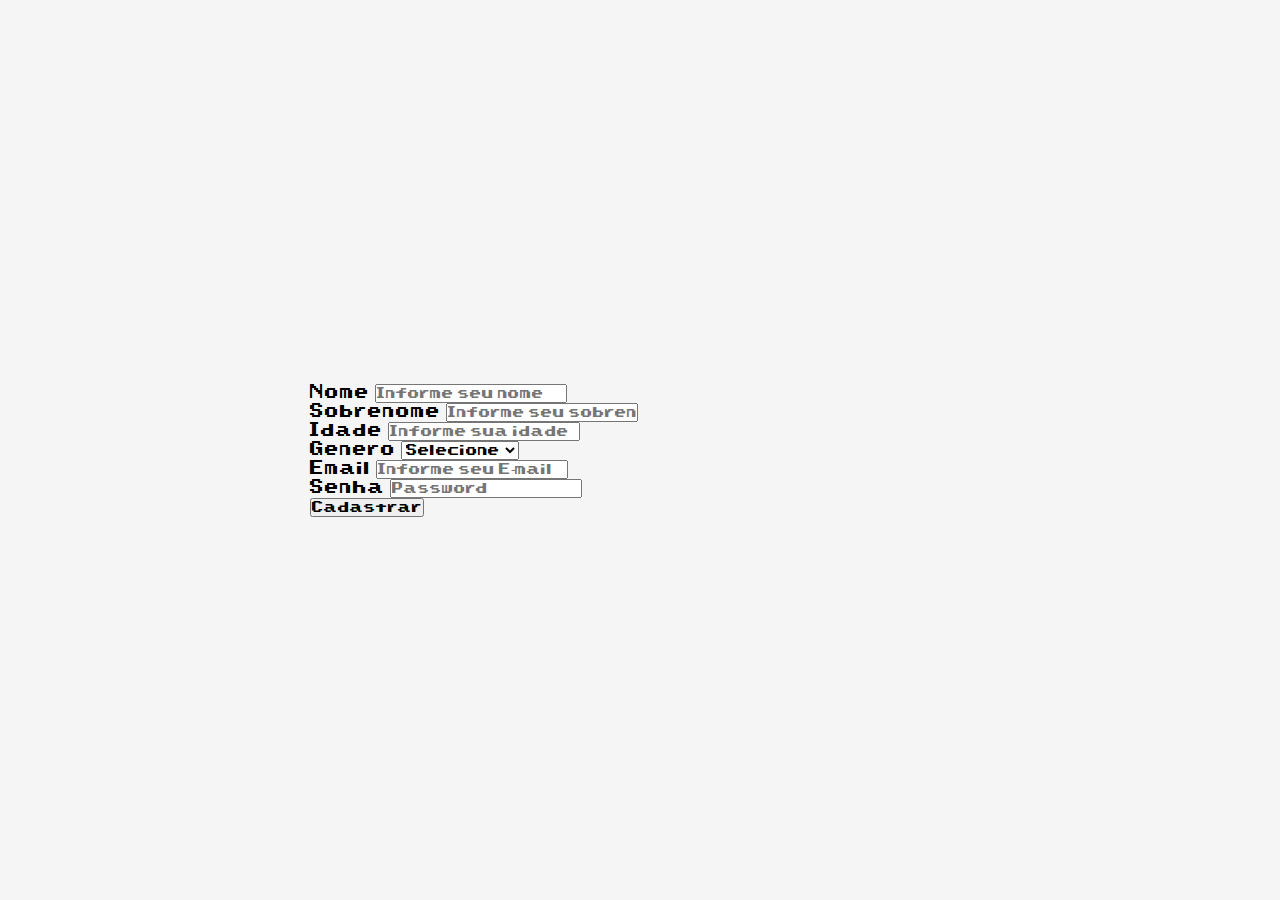
==== views/cadastro.html @ 0e3fbc17 "Cadastro" ====
<!DOCTYPE html>
<html lang="en">
    <head>
        <meta charset="UTF-8">
        <meta name="viewport" content="width=device-width, initial-scale=1.0">
        <meta http-equiv="X-UA-Compatible" content="ie=edge">
        <link rel="stylesheet" href="../css/all.css">
        <link rel="stylesheet" href="../plugins/bootstrap/css/bootstrap.min.css">
        <link rel="stylesheet" href="../plugins/fontawesome/css/all.min.css">
        <title>Dashboard Temperatura</title>
    </head>
    <body>
        <div class="register-parent">
            <div class="register">
                <form>
                    <div class="form-group">
                      <label for="name">Nome</label>
                      <input type="text" class="form-control" id="name" placeholder="Informe seu nome">
                    </div>
                    <div class="form-group">
                      <label for="lastname">Sobrenome</label>
                      <input type="text" class="form-control" id="lastname" placeholder="Informe seu sobrenome">
                    </div> 
                    <div class="form-group">
                      <label for="age">Idade</label>
                      <input type="text" class="form-control" id="age" placeholder="Informe sua idade">
                    </div> 
                    <div class="form-group">
                      <label for="gender">Genero</label>
                        <select class="form-control" id="gender">
                            <option>Selecione</option>
                            <option>Feminino</option>
                            <option>Masculino</option>
                        </select>
                    </div> 
                    <div class="form-group">
                      <label for="exampleInputEmail1">Email</label>
                      <input type="email" class="form-control" id="exampleInputEmail1" aria-describedby="emailHelp" placeholder="Informe seu E-mail">
                    </div>  
                    <div class="form-group">
                      <label for="exampleInputPassword1">Senha</label>
                      <input type="password" class="form-control" id="exampleInputPassword1" placeholder="Password">
                    </div>
                    <button type="submit" class="btn btn-primary">Cadastrar</button>
                </form>
            </div>

        </div>
        <script src="../plugins/bootstrap/js/bootstrap.min.js"> </script>
        <script src="../plugins/fontawesome/js/all.min.js"></script>
        <script type="text/javascript" src="../js/paho_mqtt/paho-mqtt-min.js"></script>
        <script type="text/javascript" src="../js/paho_mqtt/paho-mqtt.js"></script>
        <script type="text/javascript" src="../js/paho_mqtt/sub-paho.js"></script>
    </body>
</html>
---- css/all.css ----
@import 'fonts.css';
@import 'reset.css';
@import 'login.css';
@import 'register.css';
@import 'sidebar.css';
@import 'header.css';
@import 'main.css';
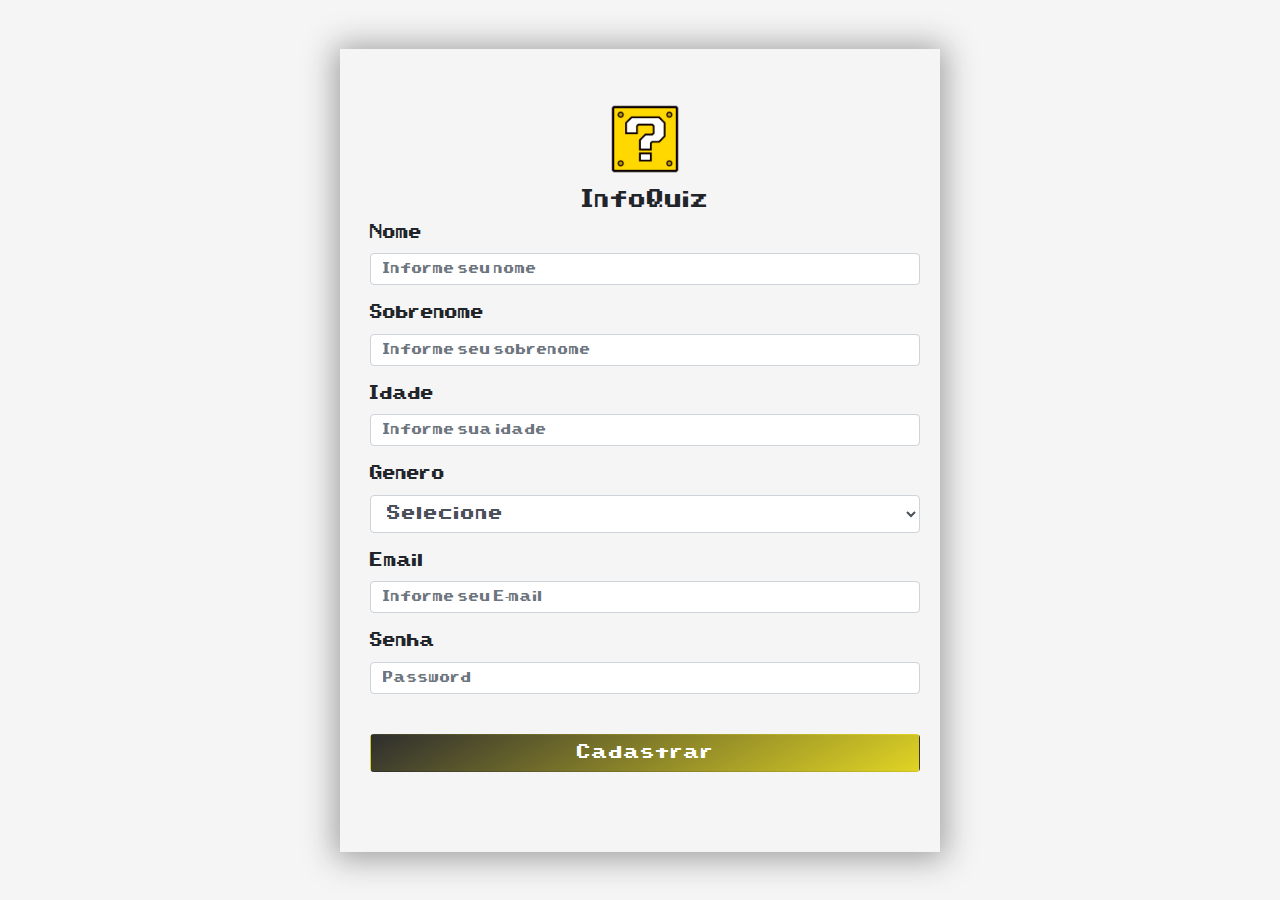
==== commit 49b12b71: "Dash" ====
--- a/views/cadastro.html
+++ b/views/cadastro.html
@@ -12,6 +12,10 @@
     <body>
         <div class="register-parent">
             <div class="register">
+              <div class="register-title">
+                <img src="../img/luckybox.png" alt="">
+                <h2>InfoQuiz</h2>
+              </div>
                 <form>
                     <div class="form-group">
                       <label for="name">Nome</label>
@@ -41,7 +45,7 @@
                       <label for="exampleInputPassword1">Senha</label>
                       <input type="password" class="form-control" id="exampleInputPassword1" placeholder="Password">
                     </div>
-                    <button type="submit" class="btn btn-primary">Cadastrar</button>
+                    <button type="submit" class="btn">Cadastrar</button>
                 </form>
             </div>
 
--- a/plugins/fontawesome/css/all.min.css
+++ b/plugins/fontawesome/css/all.min.css
@@ -0,0 +1,5 @@
+/*!
+ * Font Awesome Free 5.11.2 by @fontawesome - https://fontawesome.com
+ * License - https://fontawesome.com/license/free (Icons: CC BY 4.0, Fonts: SIL OFL 1.1, Code: MIT License)
+ */
+.fa,.fab,.fad,.fal,.far,.fas{-moz-osx-font-smoothing:grayscale;-webkit-font-smoothing:antialiased;display:inline-block;font-style:normal;font-variant:normal;text-rendering:auto;line-height:1}.fa-lg{font-size:1.33333em;line-height:.75em;vertical-align:-.0667em}.fa-xs{font-size:.75em}.fa-sm{font-size:.875em}.fa-1x{font-size:1em}.fa-2x{font-size:2em}.fa-3x{font-size:3em}.fa-4x{font-size:4em}.fa-5x{font-size:5em}.fa-6x{font-size:6em}.fa-7x{font-size:7em}.fa-8x{font-size:8em}.fa-9x{font-size:9em}.fa-10x{font-size:10em}.fa-fw{text-align:center;width:1.25em}.fa-ul{list-style-type:none;margin-left:2.5em;padding-left:0}.fa-ul>li{position:relative}.fa-li{left:-2em;position:absolute;text-align:center;width:2em;line-height:inherit}.fa-border{border:.08em solid #eee;border-radius:.1em;padding:.2em .25em .15em}.fa-pull-left{float:left}.fa-pull-right{float:right}.fa.fa-pull-left,.fab.fa-pull-left,.fal.fa-pull-left,.far.fa-pull-left,.fas.fa-pull-left{margin-right:.3em}.fa.fa-pull-right,.fab.fa-pull-right,.fal.fa-pull-right,.far.fa-pull-right,.fas.fa-pull-right{margin-left:.3em}.fa-spin{-webkit-animation:fa-spin 2s linear infinite;animation:fa-spin 2s linear infinite}.fa-pulse{-webkit-animation:fa-spin 1s steps(8) infinite;animation:fa-spin 1s steps(8) infinite}@-webkit-keyframes fa-spin{0%{-webkit-transform:rotate(0deg);transform:rotate(0deg)}to{-webkit-transform:rotate(1turn);transform:rotate(1turn)}}@keyframes fa-spin{0%{-webkit-transform:rotate(0deg);transform:rotate(0deg)}to{-webkit-transform:rotate(1turn);transform:rotate(1turn)}}.fa-rotate-90{-ms-filter:"progid:DXImageTransform.Microsoft.BasicImage(rotation=1)";-webkit-transform:rotate(90deg);transform:rotate(90deg)}.fa-rotate-180{-ms-filter:"progid:DXImageTransform.Microsoft.BasicImage(rotation=2)";-webkit-transform:rotate(180deg);transform:rotate(180deg)}.fa-rotate-270{-ms-filter:"progid:DXImageTransform.Microsoft.BasicImage(rotation=3)";-webkit-transform:rotate(270deg);transform:rotate(270deg)}.fa-flip-horizontal{-ms-filter:"progid:DXImageTransform.Microsoft.BasicImage(rotation=0, mirror=1)";-webkit-transform:scaleX(-1);transform:scaleX(-1)}.fa-flip-vertical{-webkit-transform:scaleY(-1);transform:scaleY(-1)}.fa-flip-both,.fa-flip-horizontal.fa-flip-vertical,.fa-flip-vertical{-ms-filter:"progid:DXImageTransform.Microsoft.BasicImage(rotation=2, mirror=1)"}.fa-flip-both,.fa-flip-horizontal.fa-flip-vertical{-webkit-transform:scale(-1);transform:scale(-1)}:root .fa-flip-both,:root .fa-flip-horizontal,:root .fa-flip-vertical,:root .fa-rotate-90,:root .fa-rotate-180,:root .fa-rotate-270{-webkit-filter:none;filter:none}.fa-stack{display:inline-block;height:2em;line-height:2em;position:relative;vertical-align:middle;width:2.5em}.fa-stack-1x,.fa-stack-2x{left:0;position:absolute;text-align:center;width:100%}.fa-stack-1x{line-height:inherit}.fa-stack-2x{font-size:2em}.fa-inverse{color:#fff}.fa-500px:before{content:"\f26e"}.fa-accessible-icon:before{content:"\f368"}.fa-accusoft:before{content:"\f369"}.fa-acquisitions-incorporated:before{content:"\f6af"}.fa-ad:before{content:"\f641"}.fa-address-book:before{content:"\f2b9"}.fa-address-card:before{content:"\f2bb"}.fa-adjust:before{content:"\f042"}.fa-adn:before{content:"\f170"}.fa-adobe:before{content:"\f778"}.fa-adversal:before{content:"\f36a"}.fa-affiliatetheme:before{content:"\f36b"}.fa-air-freshener:before{content:"\f5d0"}.fa-airbnb:before{content:"\f834"}.fa-algolia:before{content:"\f36c"}.fa-align-center:before{content:"\f037"}.fa-align-justify:before{content:"\f039"}.fa-align-left:before{content:"\f036"}.fa-align-right:before{content:"\f038"}.fa-alipay:before{content:"\f642"}.fa-allergies:before{content:"\f461"}.fa-amazon:before{content:"\f270"}.fa-amazon-pay:before{content:"\f42c"}.fa-ambulance:before{content:"\f0f9"}.fa-american-sign-language-interpreting:before{content:"\f2a3"}.fa-amilia:before{content:"\f36d"}.fa-anchor:before{content:"\f13d"}.fa-android:before{content:"\f17b"}.fa-angellist:before{content:"\f209"}.fa-angle-double-down:before{content:"\f103"}.fa-angle-double-left:before{content:"\f100"}.fa-angle-double-right:before{content:"\f101"}.fa-angle-double-up:before{content:"\f102"}.fa-angle-down:before{content:"\f107"}.fa-angle-left:before{content:"\f104"}.fa-angle-right:before{content:"\f105"}.fa-angle-up:before{content:"\f106"}.fa-angry:before{content:"\f556"}.fa-angrycreative:before{content:"\f36e"}.fa-angular:before{content:"\f420"}.fa-ankh:before{content:"\f644"}.fa-app-store:before{content:"\f36f"}.fa-app-store-ios:before{content:"\f370"}.fa-apper:before{content:"\f371"}.fa-apple:before{content:"\f179"}.fa-apple-alt:before{content:"\f5d1"}.fa-apple-pay:before{content:"\f415"}.fa-archive:before{content:"\f187"}.fa-archway:before{content:"\f557"}.fa-arrow-alt-circle-down:before{content:"\f358"}.fa-arrow-alt-circle-left:before{content:"\f359"}.fa-arrow-alt-circle-right:before{content:"\f35a"}.fa-arrow-alt-circle-up:before{content:"\f35b"}.fa-arrow-circle-down:before{content:"\f0ab"}.fa-arrow-circle-left:before{content:"\f0a8"}.fa-arrow-circle-right:before{content:"\f0a9"}.fa-arrow-circle-up:before{content:"\f0aa"}.fa-arrow-down:before{content:"\f063"}.fa-arrow-left:before{content:"\f060"}.fa-arrow-right:before{content:"\f061"}.fa-arrow-up:before{content:"\f062"}.fa-arrows-alt:before{content:"\f0b2"}.fa-arrows-alt-h:before{content:"\f337"}.fa-arrows-alt-v:before{content:"\f338"}.fa-artstation:before{content:"\f77a"}.fa-assistive-listening-systems:before{content:"\f2a2"}.fa-asterisk:before{content:"\f069"}.fa-asymmetrik:before{content:"\f372"}.fa-at:before{content:"\f1fa"}.fa-atlas:before{content:"\f558"}.fa-atlassian:before{content:"\f77b"}.fa-atom:before{content:"\f5d2"}.fa-audible:before{content:"\f373"}.fa-audio-description:before{content:"\f29e"}.fa-autoprefixer:before{content:"\f41c"}.fa-avianex:before{content:"\f374"}.fa-aviato:before{content:"\f421"}.fa-award:before{content:"\f559"}.fa-aws:before{content:"\f375"}.fa-baby:before{content:"\f77c"}.fa-baby-carriage:before{content:"\f77d"}.fa-backspace:before{content:"\f55a"}.fa-backward:before{content:"\f04a"}.fa-bacon:before{content:"\f7e5"}.fa-balance-scale:before{content:"\f24e"}.fa-balance-scale-left:before{content:"\f515"}.fa-balance-scale-right:before{content:"\f516"}.fa-ban:before{content:"\f05e"}.fa-band-aid:before{content:"\f462"}.fa-bandcamp:before{content:"\f2d5"}.fa-barcode:before{content:"\f02a"}.fa-bars:before{content:"\f0c9"}.fa-baseball-ball:before{content:"\f433"}.fa-basketball-ball:before{content:"\f434"}.fa-bath:before{content:"\f2cd"}.fa-battery-empty:before{content:"\f244"}.fa-battery-full:before{content:"\f240"}.fa-battery-half:before{content:"\f242"}.fa-battery-quarter:before{content:"\f243"}.fa-battery-three-quarters:before{content:"\f241"}.fa-battle-net:before{content:"\f835"}.fa-bed:before{content:"\f236"}.fa-beer:before{content:"\f0fc"}.fa-behance:before{content:"\f1b4"}.fa-behance-square:before{content:"\f1b5"}.fa-bell:before{content:"\f0f3"}.fa-bell-slash:before{content:"\f1f6"}.fa-bezier-curve:before{content:"\f55b"}.fa-bible:before{content:"\f647"}.fa-bicycle:before{content:"\f206"}.fa-biking:before{content:"\f84a"}.fa-bimobject:before{content:"\f378"}.fa-binoculars:before{content:"\f1e5"}.fa-biohazard:before{content:"\f780"}.fa-birthday-cake:before{content:"\f1fd"}.fa-bitbucket:before{content:"\f171"}.fa-bitcoin:before{content:"\f379"}.fa-bity:before{content:"\f37a"}.fa-black-tie:before{content:"\f27e"}.fa-blackberry:before{content:"\f37b"}.fa-blender:before{content:"\f517"}.fa-blender-phone:before{content:"\f6b6"}.fa-blind:before{content:"\f29d"}.fa-blog:before{content:"\f781"}.fa-blogger:before{content:"\f37c"}.fa-blogger-b:before{content:"\f37d"}.fa-bluetooth:before{content:"\f293"}.fa-bluetooth-b:before{content:"\f294"}.fa-bold:before{content:"\f032"}.fa-bolt:before{content:"\f0e7"}.fa-bomb:before{content:"\f1e2"}.fa-bone:before{content:"\f5d7"}.fa-bong:before{content:"\f55c"}.fa-book:before{content:"\f02d"}.fa-book-dead:before{content:"\f6b7"}.fa-book-medical:before{content:"\f7e6"}.fa-book-open:before{content:"\f518"}.fa-book-reader:before{content:"\f5da"}.fa-bookmark:before{content:"\f02e"}.fa-bootstrap:before{content:"\f836"}.fa-border-all:before{content:"\f84c"}.fa-border-none:before{content:"\f850"}.fa-border-style:before{content:"\f853"}.fa-bowling-ball:before{content:"\f436"}.fa-box:before{content:"\f466"}.fa-box-open:before{content:"\f49e"}.fa-boxes:before{content:"\f468"}.fa-braille:before{content:"\f2a1"}.fa-brain:before{content:"\f5dc"}.fa-bread-slice:before{content:"\f7ec"}.fa-briefcase:before{content:"\f0b1"}.fa-briefcase-medical:before{content:"\f469"}.fa-broadcast-tower:before{content:"\f519"}.fa-broom:before{content:"\f51a"}.fa-brush:before{content:"\f55d"}.fa-btc:before{content:"\f15a"}.fa-buffer:before{content:"\f837"}.fa-bug:before{content:"\f188"}.fa-building:before{content:"\f1ad"}.fa-bullhorn:before{content:"\f0a1"}.fa-bullseye:before{content:"\f140"}.fa-burn:before{content:"\f46a"}.fa-buromobelexperte:before{content:"\f37f"}.fa-bus:before{content:"\f207"}.fa-bus-alt:before{content:"\f55e"}.fa-business-time:before{content:"\f64a"}.fa-buy-n-large:before{content:"\f8a6"}.fa-buysellads:before{content:"\f20d"}.fa-calculator:before{content:"\f1ec"}.fa-calendar:before{content:"\f133"}.fa-calendar-alt:before{content:"\f073"}.fa-calendar-check:before{content:"\f274"}.fa-calendar-day:before{content:"\f783"}.fa-calendar-minus:before{content:"\f272"}.fa-calendar-plus:before{content:"\f271"}.fa-calendar-times:before{content:"\f273"}.fa-calendar-week:before{content:"\f784"}.fa-camera:before{content:"\f030"}.fa-camera-retro:before{content:"\f083"}.fa-campground:before{content:"\f6bb"}.fa-canadian-maple-leaf:before{content:"\f785"}.fa-candy-cane:before{content:"\f786"}.fa-cannabis:before{content:"\f55f"}.fa-capsules:before{content:"\f46b"}.fa-car:before{content:"\f1b9"}.fa-car-alt:before{content:"\f5de"}.fa-car-battery:before{content:"\f5df"}.fa-car-crash:before{content:"\f5e1"}.fa-car-side:before{content:"\f5e4"}.fa-caret-down:before{content:"\f0d7"}.fa-caret-left:before{content:"\f0d9"}.fa-caret-right:before{content:"\f0da"}.fa-caret-square-down:before{content:"\f150"}.fa-caret-square-left:before{content:"\f191"}.fa-caret-square-right:before{content:"\f152"}.fa-caret-square-up:before{content:"\f151"}.fa-caret-up:before{content:"\f0d8"}.fa-carrot:before{content:"\f787"}.fa-cart-arrow-down:before{content:"\f218"}.fa-cart-plus:before{content:"\f217"}.fa-cash-register:before{content:"\f788"}.fa-cat:before{content:"\f6be"}.fa-cc-amazon-pay:before{content:"\f42d"}.fa-cc-amex:before{content:"\f1f3"}.fa-cc-apple-pay:before{content:"\f416"}.fa-cc-diners-club:before{content:"\f24c"}.fa-cc-discover:before{content:"\f1f2"}.fa-cc-jcb:before{content:"\f24b"}.fa-cc-mastercard:before{content:"\f1f1"}.fa-cc-paypal:before{content:"\f1f4"}.fa-cc-stripe:before{content:"\f1f5"}.fa-cc-visa:before{content:"\f1f0"}.fa-centercode:before{content:"\f380"}.fa-centos:before{content:"\f789"}.fa-certificate:before{content:"\f0a3"}.fa-chair:before{content:"\f6c0"}.fa-chalkboard:before{content:"\f51b"}.fa-chalkboard-teacher:before{content:"\f51c"}.fa-charging-station:before{content:"\f5e7"}.fa-chart-area:before{content:"\f1fe"}.fa-chart-bar:before{content:"\f080"}.fa-chart-line:before{content:"\f201"}.fa-chart-pie:before{content:"\f200"}.fa-check:before{content:"\f00c"}.fa-check-circle:before{content:"\f058"}.fa-check-double:before{content:"\f560"}.fa-check-square:before{content:"\f14a"}.fa-cheese:before{content:"\f7ef"}.fa-chess:before{content:"\f439"}.fa-chess-bishop:before{content:"\f43a"}.fa-chess-board:before{content:"\f43c"}.fa-chess-king:before{content:"\f43f"}.fa-chess-knight:before{content:"\f441"}.fa-chess-pawn:before{content:"\f443"}.fa-chess-queen:before{content:"\f445"}.fa-chess-rook:before{content:"\f447"}.fa-chevron-circle-down:before{content:"\f13a"}.fa-chevron-circle-left:before{content:"\f137"}.fa-chevron-circle-right:before{content:"\f138"}.fa-chevron-circle-up:before{content:"\f139"}.fa-chevron-down:before{content:"\f078"}.fa-chevron-left:before{content:"\f053"}.fa-chevron-right:before{content:"\f054"}.fa-chevron-up:before{content:"\f077"}.fa-child:before{content:"\f1ae"}.fa-chrome:before{content:"\f268"}.fa-chromecast:before{content:"\f838"}.fa-church:before{content:"\f51d"}.fa-circle:before{content:"\f111"}.fa-circle-notch:before{content:"\f1ce"}.fa-city:before{content:"\f64f"}.fa-clinic-medical:before{content:"\f7f2"}.fa-clipboard:before{content:"\f328"}.fa-clipboard-check:before{content:"\f46c"}.fa-clipboard-list:before{content:"\f46d"}.fa-clock:before{content:"\f017"}.fa-clone:before{content:"\f24d"}.fa-closed-captioning:before{content:"\f20a"}.fa-cloud:before{content:"\f0c2"}.fa-cloud-download-alt:before{content:"\f381"}.fa-cloud-meatball:before{content:"\f73b"}.fa-cloud-moon:before{content:"\f6c3"}.fa-cloud-moon-rain:before{content:"\f73c"}.fa-cloud-rain:before{content:"\f73d"}.fa-cloud-showers-heavy:before{content:"\f740"}.fa-cloud-sun:before{content:"\f6c4"}.fa-cloud-sun-rain:before{content:"\f743"}.fa-cloud-upload-alt:before{content:"\f382"}.fa-cloudscale:before{content:"\f383"}.fa-cloudsmith:before{content:"\f384"}.fa-cloudversify:before{content:"\f385"}.fa-cocktail:before{content:"\f561"}.fa-code:before{content:"\f121"}.fa-code-branch:before{content:"\f126"}.fa-codepen:before{content:"\f1cb"}.fa-codiepie:before{content:"\f284"}.fa-coffee:before{content:"\f0f4"}.fa-cog:before{content:"\f013"}.fa-cogs:before{content:"\f085"}.fa-coins:before{content:"\f51e"}.fa-columns:before{content:"\f0db"}.fa-comment:before{content:"\f075"}.fa-comment-alt:before{content:"\f27a"}.fa-comment-dollar:before{content:"\f651"}.fa-comment-dots:before{content:"\f4ad"}.fa-comment-medical:before{content:"\f7f5"}.fa-comment-slash:before{content:"\f4b3"}.fa-comments:before{content:"\f086"}.fa-comments-dollar:before{content:"\f653"}.fa-compact-disc:before{content:"\f51f"}.fa-compass:before{content:"\f14e"}.fa-compress:before{content:"\f066"}.fa-compress-arrows-alt:before{content:"\f78c"}.fa-concierge-bell:before{content:"\f562"}.fa-confluence:before{content:"\f78d"}.fa-connectdevelop:before{content:"\f20e"}.fa-contao:before{content:"\f26d"}.fa-cookie:before{content:"\f563"}.fa-cookie-bite:before{content:"\f564"}.fa-copy:before{content:"\f0c5"}.fa-copyright:before{content:"\f1f9"}.fa-cotton-bureau:before{content:"\f89e"}.fa-couch:before{content:"\f4b8"}.fa-cpanel:before{content:"\f388"}.fa-creative-commons:before{content:"\f25e"}.fa-creative-commons-by:before{content:"\f4e7"}.fa-creative-commons-nc:before{content:"\f4e8"}.fa-creative-commons-nc-eu:before{content:"\f4e9"}.fa-creative-commons-nc-jp:before{content:"\f4ea"}.fa-creative-commons-nd:before{content:"\f4eb"}.fa-creative-commons-pd:before{content:"\f4ec"}.fa-creative-commons-pd-alt:before{content:"\f4ed"}.fa-creative-commons-remix:before{content:"\f4ee"}.fa-creative-commons-sa:before{content:"\f4ef"}.fa-creative-commons-sampling:before{content:"\f4f0"}.fa-creative-commons-sampling-plus:before{content:"\f4f1"}.fa-creative-commons-share:before{content:"\f4f2"}.fa-creative-commons-zero:before{content:"\f4f3"}.fa-credit-card:before{content:"\f09d"}.fa-critical-role:before{content:"\f6c9"}.fa-crop:before{content:"\f125"}.fa-crop-alt:before{content:"\f565"}.fa-cross:before{content:"\f654"}.fa-crosshairs:before{content:"\f05b"}.fa-crow:before{content:"\f520"}.fa-crown:before{content:"\f521"}.fa-crutch:before{content:"\f7f7"}.fa-css3:before{content:"\f13c"}.fa-css3-alt:before{content:"\f38b"}.fa-cube:before{content:"\f1b2"}.fa-cubes:before{content:"\f1b3"}.fa-cut:before{content:"\f0c4"}.fa-cuttlefish:before{content:"\f38c"}.fa-d-and-d:before{content:"\f38d"}.fa-d-and-d-beyond:before{content:"\f6ca"}.fa-dashcube:before{content:"\f210"}.fa-database:before{content:"\f1c0"}.fa-deaf:before{content:"\f2a4"}.fa-delicious:before{content:"\f1a5"}.fa-democrat:before{content:"\f747"}.fa-deploydog:before{content:"\f38e"}.fa-deskpro:before{content:"\f38f"}.fa-desktop:before{content:"\f108"}.fa-dev:before{content:"\f6cc"}.fa-deviantart:before{content:"\f1bd"}.fa-dharmachakra:before{content:"\f655"}.fa-dhl:before{content:"\f790"}.fa-diagnoses:before{content:"\f470"}.fa-diaspora:before{content:"\f791"}.fa-dice:before{content:"\f522"}.fa-dice-d20:before{content:"\f6cf"}.fa-dice-d6:before{content:"\f6d1"}.fa-dice-five:before{content:"\f523"}.fa-dice-four:before{content:"\f524"}.fa-dice-one:before{content:"\f525"}.fa-dice-six:before{content:"\f526"}.fa-dice-three:before{content:"\f527"}.fa-dice-two:before{content:"\f528"}.fa-digg:before{content:"\f1a6"}.fa-digital-ocean:before{content:"\f391"}.fa-digital-tachograph:before{content:"\f566"}.fa-directions:before{content:"\f5eb"}.fa-discord:before{content:"\f392"}.fa-discourse:before{content:"\f393"}.fa-divide:before{content:"\f529"}.fa-dizzy:before{content:"\f567"}.fa-dna:before{content:"\f471"}.fa-dochub:before{content:"\f394"}.fa-docker:before{content:"\f395"}.fa-dog:before{content:"\f6d3"}.fa-dollar-sign:before{content:"\f155"}.fa-dolly:before{content:"\f472"}.fa-dolly-flatbed:before{content:"\f474"}.fa-donate:before{content:"\f4b9"}.fa-door-closed:before{content:"\f52a"}.fa-door-open:before{content:"\f52b"}.fa-dot-circle:before{content:"\f192"}.fa-dove:before{content:"\f4ba"}.fa-download:before{content:"\f019"}.fa-draft2digital:before{content:"\f396"}.fa-drafting-compass:before{content:"\f568"}.fa-dragon:before{content:"\f6d5"}.fa-draw-polygon:before{content:"\f5ee"}.fa-dribbble:before{content:"\f17d"}.fa-dribbble-square:before{content:"\f397"}.fa-dropbox:before{content:"\f16b"}.fa-drum:before{content:"\f569"}.fa-drum-steelpan:before{content:"\f56a"}.fa-drumstick-bite:before{content:"\f6d7"}.fa-drupal:before{content:"\f1a9"}.fa-dumbbell:before{content:"\f44b"}.fa-dumpster:before{content:"\f793"}.fa-dumpster-fire:before{content:"\f794"}.fa-dungeon:before{content:"\f6d9"}.fa-dyalog:before{content:"\f399"}.fa-earlybirds:before{content:"\f39a"}.fa-ebay:before{content:"\f4f4"}.fa-edge:before{content:"\f282"}.fa-edit:before{content:"\f044"}.fa-egg:before{content:"\f7fb"}.fa-eject:before{content:"\f052"}.fa-elementor:before{content:"\f430"}.fa-ellipsis-h:before{content:"\f141"}.fa-ellipsis-v:before{content:"\f142"}.fa-ello:before{content:"\f5f1"}.fa-ember:before{content:"\f423"}.fa-empire:before{content:"\f1d1"}.fa-envelope:before{content:"\f0e0"}.fa-envelope-open:before{content:"\f2b6"}.fa-envelope-open-text:before{content:"\f658"}.fa-envelope-square:before{content:"\f199"}.fa-envira:before{content:"\f299"}.fa-equals:before{content:"\f52c"}.fa-eraser:before{content:"\f12d"}.fa-erlang:before{content:"\f39d"}.fa-ethereum:before{content:"\f42e"}.fa-ethernet:before{content:"\f796"}.fa-etsy:before{content:"\f2d7"}.fa-euro-sign:before{content:"\f153"}.fa-evernote:before{content:"\f839"}.fa-exchange-alt:before{content:"\f362"}.fa-exclamation:before{content:"\f12a"}.fa-exclamation-circle:before{content:"\f06a"}.fa-exclamation-triangle:before{content:"\f071"}.fa-expand:before{content:"\f065"}.fa-expand-arrows-alt:before{content:"\f31e"}.fa-expeditedssl:before{content:"\f23e"}.fa-external-link-alt:before{content:"\f35d"}.fa-external-link-square-alt:before{content:"\f360"}.fa-eye:before{content:"\f06e"}.fa-eye-dropper:before{content:"\f1fb"}.fa-eye-slash:before{content:"\f070"}.fa-facebook:before{content:"\f09a"}.fa-facebook-f:before{content:"\f39e"}.fa-facebook-messenger:before{content:"\f39f"}.fa-facebook-square:before{content:"\f082"}.fa-fan:before{content:"\f863"}.fa-fantasy-flight-games:before{content:"\f6dc"}.fa-fast-backward:before{content:"\f049"}.fa-fast-forward:before{content:"\f050"}.fa-fax:before{content:"\f1ac"}.fa-feather:before{content:"\f52d"}.fa-feather-alt:before{content:"\f56b"}.fa-fedex:before{content:"\f797"}.fa-fedora:before{content:"\f798"}.fa-female:before{content:"\f182"}.fa-fighter-jet:before{content:"\f0fb"}.fa-figma:before{content:"\f799"}.fa-file:before{content:"\f15b"}.fa-file-alt:before{content:"\f15c"}.fa-file-archive:before{content:"\f1c6"}.fa-file-audio:before{content:"\f1c7"}.fa-file-code:before{content:"\f1c9"}.fa-file-contract:before{content:"\f56c"}.fa-file-csv:before{content:"\f6dd"}.fa-file-download:before{content:"\f56d"}.fa-file-excel:before{content:"\f1c3"}.fa-file-export:before{content:"\f56e"}.fa-file-image:before{content:"\f1c5"}.fa-file-import:before{content:"\f56f"}.fa-file-invoice:before{content:"\f570"}.fa-file-invoice-dollar:before{content:"\f571"}.fa-file-medical:before{content:"\f477"}.fa-file-medical-alt:before{content:"\f478"}.fa-file-pdf:before{content:"\f1c1"}.fa-file-powerpoint:before{content:"\f1c4"}.fa-file-prescription:before{content:"\f572"}.fa-file-signature:before{content:"\f573"}.fa-file-upload:before{content:"\f574"}.fa-file-video:before{content:"\f1c8"}.fa-file-word:before{content:"\f1c2"}.fa-fill:before{content:"\f575"}.fa-fill-drip:before{content:"\f576"}.fa-film:before{content:"\f008"}.fa-filter:before{content:"\f0b0"}.fa-fingerprint:before{content:"\f577"}.fa-fire:before{content:"\f06d"}.fa-fire-alt:before{content:"\f7e4"}.fa-fire-extinguisher:before{content:"\f134"}.fa-firefox:before{content:"\f269"}.fa-first-aid:before{content:"\f479"}.fa-first-order:before{content:"\f2b0"}.fa-first-order-alt:before{content:"\f50a"}.fa-firstdraft:before{content:"\f3a1"}.fa-fish:before{content:"\f578"}.fa-fist-raised:before{content:"\f6de"}.fa-flag:before{content:"\f024"}.fa-flag-checkered:before{content:"\f11e"}.fa-flag-usa:before{content:"\f74d"}.fa-flask:before{content:"\f0c3"}.fa-flickr:before{content:"\f16e"}.fa-flipboard:before{content:"\f44d"}.fa-flushed:before{content:"\f579"}.fa-fly:before{content:"\f417"}.fa-folder:before{content:"\f07b"}.fa-folder-minus:before{content:"\f65d"}.fa-folder-open:before{content:"\f07c"}.fa-folder-plus:before{content:"\f65e"}.fa-font:before{content:"\f031"}.fa-font-awesome:before{content:"\f2b4"}.fa-font-awesome-alt:before{content:"\f35c"}.fa-font-awesome-flag:before{content:"\f425"}.fa-font-awesome-logo-full:before{content:"\f4e6"}.fa-fonticons:before{content:"\f280"}.fa-fonticons-fi:before{content:"\f3a2"}.fa-football-ball:before{content:"\f44e"}.fa-fort-awesome:before{content:"\f286"}.fa-fort-awesome-alt:before{content:"\f3a3"}.fa-forumbee:before{content:"\f211"}.fa-forward:before{content:"\f04e"}.fa-foursquare:before{content:"\f180"}.fa-free-code-camp:before{content:"\f2c5"}.fa-freebsd:before{content:"\f3a4"}.fa-frog:before{content:"\f52e"}.fa-frown:before{content:"\f119"}.fa-frown-open:before{content:"\f57a"}.fa-fulcrum:before{content:"\f50b"}.fa-funnel-dollar:before{content:"\f662"}.fa-futbol:before{content:"\f1e3"}.fa-galactic-republic:before{content:"\f50c"}.fa-galactic-senate:before{content:"\f50d"}.fa-gamepad:before{content:"\f11b"}.fa-gas-pump:before{content:"\f52f"}.fa-gavel:before{content:"\f0e3"}.fa-gem:before{content:"\f3a5"}.fa-genderless:before{content:"\f22d"}.fa-get-pocket:before{content:"\f265"}.fa-gg:before{content:"\f260"}.fa-gg-circle:before{content:"\f261"}.fa-ghost:before{content:"\f6e2"}.fa-gift:before{content:"\f06b"}.fa-gifts:before{content:"\f79c"}.fa-git:before{content:"\f1d3"}.fa-git-alt:before{content:"\f841"}.fa-git-square:before{content:"\f1d2"}.fa-github:before{content:"\f09b"}.fa-github-alt:before{content:"\f113"}.fa-github-square:before{content:"\f092"}.fa-gitkraken:before{content:"\f3a6"}.fa-gitlab:before{content:"\f296"}.fa-gitter:before{content:"\f426"}.fa-glass-cheers:before{content:"\f79f"}.fa-glass-martini:before{content:"\f000"}.fa-glass-martini-alt:before{content:"\f57b"}.fa-glass-whiskey:before{content:"\f7a0"}.fa-glasses:before{content:"\f530"}.fa-glide:before{content:"\f2a5"}.fa-glide-g:before{content:"\f2a6"}.fa-globe:before{content:"\f0ac"}.fa-globe-africa:before{content:"\f57c"}.fa-globe-americas:before{content:"\f57d"}.fa-globe-asia:before{content:"\f57e"}.fa-globe-europe:before{content:"\f7a2"}.fa-gofore:before{content:"\f3a7"}.fa-golf-ball:before{content:"\f450"}.fa-goodreads:before{content:"\f3a8"}.fa-goodreads-g:before{content:"\f3a9"}.fa-google:before{content:"\f1a0"}.fa-google-drive:before{content:"\f3aa"}.fa-google-play:before{content:"\f3ab"}.fa-google-plus:before{content:"\f2b3"}.fa-google-plus-g:before{content:"\f0d5"}.fa-google-plus-square:before{content:"\f0d4"}.fa-google-wallet:before{content:"\f1ee"}.fa-gopuram:before{content:"\f664"}.fa-graduation-cap:before{content:"\f19d"}.fa-gratipay:before{content:"\f184"}.fa-grav:before{content:"\f2d6"}.fa-greater-than:before{content:"\f531"}.fa-greater-than-equal:before{content:"\f532"}.fa-grimace:before{content:"\f57f"}.fa-grin:before{content:"\f580"}.fa-grin-alt:before{content:"\f581"}.fa-grin-beam:before{content:"\f582"}.fa-grin-beam-sweat:before{content:"\f583"}.fa-grin-hearts:before{content:"\f584"}.fa-grin-squint:before{content:"\f585"}.fa-grin-squint-tears:before{content:"\f586"}.fa-grin-stars:before{content:"\f587"}.fa-grin-tears:before{content:"\f588"}.fa-grin-tongue:before{content:"\f589"}.fa-grin-tongue-squint:before{content:"\f58a"}.fa-grin-tongue-wink:before{content:"\f58b"}.fa-grin-wink:before{content:"\f58c"}.fa-grip-horizontal:before{content:"\f58d"}.fa-grip-lines:before{content:"\f7a4"}.fa-grip-lines-vertical:before{content:"\f7a5"}.fa-grip-vertical:before{content:"\f58e"}.fa-gripfire:before{content:"\f3ac"}.fa-grunt:before{content:"\f3ad"}.fa-guitar:before{content:"\f7a6"}.fa-gulp:before{content:"\f3ae"}.fa-h-square:before{content:"\f0fd"}.fa-hacker-news:before{content:"\f1d4"}.fa-hacker-news-square:before{content:"\f3af"}.fa-hackerrank:before{content:"\f5f7"}.fa-hamburger:before{content:"\f805"}.fa-hammer:before{content:"\f6e3"}.fa-hamsa:before{content:"\f665"}.fa-hand-holding:before{content:"\f4bd"}.fa-hand-holding-heart:before{content:"\f4be"}.fa-hand-holding-usd:before{content:"\f4c0"}.fa-hand-lizard:before{content:"\f258"}.fa-hand-middle-finger:before{content:"\f806"}.fa-hand-paper:before{content:"\f256"}.fa-hand-peace:before{content:"\f25b"}.fa-hand-point-down:before{content:"\f0a7"}.fa-hand-point-left:before{content:"\f0a5"}.fa-hand-point-right:before{content:"\f0a4"}.fa-hand-point-up:before{content:"\f0a6"}.fa-hand-pointer:before{content:"\f25a"}.fa-hand-rock:before{content:"\f255"}.fa-hand-scissors:before{content:"\f257"}.fa-hand-spock:before{content:"\f259"}.fa-hands:before{content:"\f4c2"}.fa-hands-helping:before{content:"\f4c4"}.fa-handshake:before{content:"\f2b5"}.fa-hanukiah:before{content:"\f6e6"}.fa-hard-hat:before{content:"\f807"}.fa-hashtag:before{content:"\f292"}.fa-hat-cowboy:before{content:"\f8c0"}.fa-hat-cowboy-side:before{content:"\f8c1"}.fa-hat-wizard:before{content:"\f6e8"}.fa-haykal:before{content:"\f666"}.fa-hdd:before{content:"\f0a0"}.fa-heading:before{content:"\f1dc"}.fa-headphones:before{content:"\f025"}.fa-headphones-alt:before{content:"\f58f"}.fa-headset:before{content:"\f590"}.fa-heart:before{content:"\f004"}.fa-heart-broken:before{content:"\f7a9"}.fa-heartbeat:before{content:"\f21e"}.fa-helicopter:before{content:"\f533"}.fa-highlighter:before{content:"\f591"}.fa-hiking:before{content:"\f6ec"}.fa-hippo:before{content:"\f6ed"}.fa-hips:before{content:"\f452"}.fa-hire-a-helper:before{content:"\f3b0"}.fa-history:before{content:"\f1da"}.fa-hockey-puck:before{content:"\f453"}.fa-holly-berry:before{content:"\f7aa"}.fa-home:before{content:"\f015"}.fa-hooli:before{content:"\f427"}.fa-hornbill:before{content:"\f592"}.fa-horse:before{content:"\f6f0"}.fa-horse-head:before{content:"\f7ab"}.fa-hospital:before{content:"\f0f8"}.fa-hospital-alt:before{content:"\f47d"}.fa-hospital-symbol:before{content:"\f47e"}.fa-hot-tub:before{content:"\f593"}.fa-hotdog:before{content:"\f80f"}.fa-hotel:before{content:"\f594"}.fa-hotjar:before{content:"\f3b1"}.fa-hourglass:before{content:"\f254"}.fa-hourglass-end:before{content:"\f253"}.fa-hourglass-half:before{content:"\f252"}.fa-hourglass-start:before{content:"\f251"}.fa-house-damage:before{content:"\f6f1"}.fa-houzz:before{content:"\f27c"}.fa-hryvnia:before{content:"\f6f2"}.fa-html5:before{content:"\f13b"}.fa-hubspot:before{content:"\f3b2"}.fa-i-cursor:before{content:"\f246"}.fa-ice-cream:before{content:"\f810"}.fa-icicles:before{content:"\f7ad"}.fa-icons:before{content:"\f86d"}.fa-id-badge:before{content:"\f2c1"}.fa-id-card:before{content:"\f2c2"}.fa-id-card-alt:before{content:"\f47f"}.fa-igloo:before{content:"\f7ae"}.fa-image:before{content:"\f03e"}.fa-images:before{content:"\f302"}.fa-imdb:before{content:"\f2d8"}.fa-inbox:before{content:"\f01c"}.fa-indent:before{content:"\f03c"}.fa-industry:before{content:"\f275"}.fa-infinity:before{content:"\f534"}.fa-info:before{content:"\f129"}.fa-info-circle:before{content:"\f05a"}.fa-instagram:before{content:"\f16d"}.fa-intercom:before{content:"\f7af"}.fa-internet-explorer:before{content:"\f26b"}.fa-invision:before{content:"\f7b0"}.fa-ioxhost:before{content:"\f208"}.fa-italic:before{content:"\f033"}.fa-itch-io:before{content:"\f83a"}.fa-itunes:before{content:"\f3b4"}.fa-itunes-note:before{content:"\f3b5"}.fa-java:before{content:"\f4e4"}.fa-jedi:before{content:"\f669"}.fa-jedi-order:before{content:"\f50e"}.fa-jenkins:before{content:"\f3b6"}.fa-jira:before{content:"\f7b1"}.fa-joget:before{content:"\f3b7"}.fa-joint:before{content:"\f595"}.fa-joomla:before{content:"\f1aa"}.fa-journal-whills:before{content:"\f66a"}.fa-js:before{content:"\f3b8"}.fa-js-square:before{content:"\f3b9"}.fa-jsfiddle:before{content:"\f1cc"}.fa-kaaba:before{content:"\f66b"}.fa-kaggle:before{content:"\f5fa"}.fa-key:before{content:"\f084"}.fa-keybase:before{content:"\f4f5"}.fa-keyboard:before{content:"\f11c"}.fa-keycdn:before{content:"\f3ba"}.fa-khanda:before{content:"\f66d"}.fa-kickstarter:before{content:"\f3bb"}.fa-kickstarter-k:before{content:"\f3bc"}.fa-kiss:before{content:"\f596"}.fa-kiss-beam:before{content:"\f597"}.fa-kiss-wink-heart:before{content:"\f598"}.fa-kiwi-bird:before{content:"\f535"}.fa-korvue:before{content:"\f42f"}.fa-landmark:before{content:"\f66f"}.fa-language:before{content:"\f1ab"}.fa-laptop:before{content:"\f109"}.fa-laptop-code:before{content:"\f5fc"}.fa-laptop-medical:before{content:"\f812"}.fa-laravel:before{content:"\f3bd"}.fa-lastfm:before{content:"\f202"}.fa-lastfm-square:before{content:"\f203"}.fa-laugh:before{content:"\f599"}.fa-laugh-beam:before{content:"\f59a"}.fa-laugh-squint:before{content:"\f59b"}.fa-laugh-wink:before{content:"\f59c"}.fa-layer-group:before{content:"\f5fd"}.fa-leaf:before{content:"\f06c"}.fa-leanpub:before{content:"\f212"}.fa-lemon:before{content:"\f094"}.fa-less:before{content:"\f41d"}.fa-less-than:before{content:"\f536"}.fa-less-than-equal:before{content:"\f537"}.fa-level-down-alt:before{content:"\f3be"}.fa-level-up-alt:before{content:"\f3bf"}.fa-life-ring:before{content:"\f1cd"}.fa-lightbulb:before{content:"\f0eb"}.fa-line:before{content:"\f3c0"}.fa-link:before{content:"\f0c1"}.fa-linkedin:before{content:"\f08c"}.fa-linkedin-in:before{content:"\f0e1"}.fa-linode:before{content:"\f2b8"}.fa-linux:before{content:"\f17c"}.fa-lira-sign:before{content:"\f195"}.fa-list:before{content:"\f03a"}.fa-list-alt:before{content:"\f022"}.fa-list-ol:before{content:"\f0cb"}.fa-list-ul:before{content:"\f0ca"}.fa-location-arrow:before{content:"\f124"}.fa-lock:before{content:"\f023"}.fa-lock-open:before{content:"\f3c1"}.fa-long-arrow-alt-down:before{content:"\f309"}.fa-long-arrow-alt-left:before{content:"\f30a"}.fa-long-arrow-alt-right:before{content:"\f30b"}.fa-long-arrow-alt-up:before{content:"\f30c"}.fa-low-vision:before{content:"\f2a8"}.fa-luggage-cart:before{content:"\f59d"}.fa-lyft:before{content:"\f3c3"}.fa-magento:before{content:"\f3c4"}.fa-magic:before{content:"\f0d0"}.fa-magnet:before{content:"\f076"}.fa-mail-bulk:before{content:"\f674"}.fa-mailchimp:before{content:"\f59e"}.fa-male:before{content:"\f183"}.fa-mandalorian:before{content:"\f50f"}.fa-map:before{content:"\f279"}.fa-map-marked:before{content:"\f59f"}.fa-map-marked-alt:before{content:"\f5a0"}.fa-map-marker:before{content:"\f041"}.fa-map-marker-alt:before{content:"\f3c5"}.fa-map-pin:before{content:"\f276"}.fa-map-signs:before{content:"\f277"}.fa-markdown:before{content:"\f60f"}.fa-marker:before{content:"\f5a1"}.fa-mars:before{content:"\f222"}.fa-mars-double:before{content:"\f227"}.fa-mars-stroke:before{content:"\f229"}.fa-mars-stroke-h:before{content:"\f22b"}.fa-mars-stroke-v:before{content:"\f22a"}.fa-mask:before{content:"\f6fa"}.fa-mastodon:before{content:"\f4f6"}.fa-maxcdn:before{content:"\f136"}.fa-mdb:before{content:"\f8ca"}.fa-medal:before{content:"\f5a2"}.fa-medapps:before{content:"\f3c6"}.fa-medium:before{content:"\f23a"}.fa-medium-m:before{content:"\f3c7"}.fa-medkit:before{content:"\f0fa"}.fa-medrt:before{content:"\f3c8"}.fa-meetup:before{content:"\f2e0"}.fa-megaport:before{content:"\f5a3"}.fa-meh:before{content:"\f11a"}.fa-meh-blank:before{content:"\f5a4"}.fa-meh-rolling-eyes:before{content:"\f5a5"}.fa-memory:before{content:"\f538"}.fa-mendeley:before{content:"\f7b3"}.fa-menorah:before{content:"\f676"}.fa-mercury:before{content:"\f223"}.fa-meteor:before{content:"\f753"}.fa-microchip:before{content:"\f2db"}.fa-microphone:before{content:"\f130"}.fa-microphone-alt:before{content:"\f3c9"}.fa-microphone-alt-slash:before{content:"\f539"}.fa-microphone-slash:before{content:"\f131"}.fa-microscope:before{content:"\f610"}.fa-microsoft:before{content:"\f3ca"}.fa-minus:before{content:"\f068"}.fa-minus-circle:before{content:"\f056"}.fa-minus-square:before{content:"\f146"}.fa-mitten:before{content:"\f7b5"}.fa-mix:before{content:"\f3cb"}.fa-mixcloud:before{content:"\f289"}.fa-mizuni:before{content:"\f3cc"}.fa-mobile:before{content:"\f10b"}.fa-mobile-alt:before{content:"\f3cd"}.fa-modx:before{content:"\f285"}.fa-monero:before{content:"\f3d0"}.fa-money-bill:before{content:"\f0d6"}.fa-money-bill-alt:before{content:"\f3d1"}.fa-money-bill-wave:before{content:"\f53a"}.fa-money-bill-wave-alt:before{content:"\f53b"}.fa-money-check:before{content:"\f53c"}.fa-money-check-alt:before{content:"\f53d"}.fa-monument:before{content:"\f5a6"}.fa-moon:before{content:"\f186"}.fa-mortar-pestle:before{content:"\f5a7"}.fa-mosque:before{content:"\f678"}.fa-motorcycle:before{content:"\f21c"}.fa-mountain:before{content:"\f6fc"}.fa-mouse:before{content:"\f8cc"}.fa-mouse-pointer:before{content:"\f245"}.fa-mug-hot:before{content:"\f7b6"}.fa-music:before{content:"\f001"}.fa-napster:before{content:"\f3d2"}.fa-neos:before{content:"\f612"}.fa-network-wired:before{content:"\f6ff"}.fa-neuter:before{content:"\f22c"}.fa-newspaper:before{content:"\f1ea"}.fa-nimblr:before{content:"\f5a8"}.fa-node:before{content:"\f419"}.fa-node-js:before{content:"\f3d3"}.fa-not-equal:before{content:"\f53e"}.fa-notes-medical:before{content:"\f481"}.fa-npm:before{content:"\f3d4"}.fa-ns8:before{content:"\f3d5"}.fa-nutritionix:before{content:"\f3d6"}.fa-object-group:before{content:"\f247"}.fa-object-ungroup:before{content:"\f248"}.fa-odnoklassniki:before{content:"\f263"}.fa-odnoklassniki-square:before{content:"\f264"}.fa-oil-can:before{content:"\f613"}.fa-old-republic:before{content:"\f510"}.fa-om:before{content:"\f679"}.fa-opencart:before{content:"\f23d"}.fa-openid:before{content:"\f19b"}.fa-opera:before{content:"\f26a"}.fa-optin-monster:before{content:"\f23c"}.fa-orcid:before{content:"\f8d2"}.fa-osi:before{content:"\f41a"}.fa-otter:before{content:"\f700"}.fa-outdent:before{content:"\f03b"}.fa-page4:before{content:"\f3d7"}.fa-pagelines:before{content:"\f18c"}.fa-pager:before{content:"\f815"}.fa-paint-brush:before{content:"\f1fc"}.fa-paint-roller:before{content:"\f5aa"}.fa-palette:before{content:"\f53f"}.fa-palfed:before{content:"\f3d8"}.fa-pallet:before{content:"\f482"}.fa-paper-plane:before{content:"\f1d8"}.fa-paperclip:before{content:"\f0c6"}.fa-parachute-box:before{content:"\f4cd"}.fa-paragraph:before{content:"\f1dd"}.fa-parking:before{content:"\f540"}.fa-passport:before{content:"\f5ab"}.fa-pastafarianism:before{content:"\f67b"}.fa-paste:before{content:"\f0ea"}.fa-patreon:before{content:"\f3d9"}.fa-pause:before{content:"\f04c"}.fa-pause-circle:before{content:"\f28b"}.fa-paw:before{content:"\f1b0"}.fa-paypal:before{content:"\f1ed"}.fa-peace:before{content:"\f67c"}.fa-pen:before{content:"\f304"}.fa-pen-alt:before{content:"\f305"}.fa-pen-fancy:before{content:"\f5ac"}.fa-pen-nib:before{content:"\f5ad"}.fa-pen-square:before{content:"\f14b"}.fa-pencil-alt:before{content:"\f303"}.fa-pencil-ruler:before{content:"\f5ae"}.fa-penny-arcade:before{content:"\f704"}.fa-people-carry:before{content:"\f4ce"}.fa-pepper-hot:before{content:"\f816"}.fa-percent:before{content:"\f295"}.fa-percentage:before{content:"\f541"}.fa-periscope:before{content:"\f3da"}.fa-person-booth:before{content:"\f756"}.fa-phabricator:before{content:"\f3db"}.fa-phoenix-framework:before{content:"\f3dc"}.fa-phoenix-squadron:before{content:"\f511"}.fa-phone:before{content:"\f095"}.fa-phone-alt:before{content:"\f879"}.fa-phone-slash:before{content:"\f3dd"}.fa-phone-square:before{content:"\f098"}.fa-phone-square-alt:before{content:"\f87b"}.fa-phone-volume:before{content:"\f2a0"}.fa-photo-video:before{content:"\f87c"}.fa-php:before{content:"\f457"}.fa-pied-piper:before{content:"\f2ae"}.fa-pied-piper-alt:before{content:"\f1a8"}.fa-pied-piper-hat:before{content:"\f4e5"}.fa-pied-piper-pp:before{content:"\f1a7"}.fa-piggy-bank:before{content:"\f4d3"}.fa-pills:before{content:"\f484"}.fa-pinterest:before{content:"\f0d2"}.fa-pinterest-p:before{content:"\f231"}.fa-pinterest-square:before{content:"\f0d3"}.fa-pizza-slice:before{content:"\f818"}.fa-place-of-worship:before{content:"\f67f"}.fa-plane:before{content:"\f072"}.fa-plane-arrival:before{content:"\f5af"}.fa-plane-departure:before{content:"\f5b0"}.fa-play:before{content:"\f04b"}.fa-play-circle:before{content:"\f144"}.fa-playstation:before{content:"\f3df"}.fa-plug:before{content:"\f1e6"}.fa-plus:before{content:"\f067"}.fa-plus-circle:before{content:"\f055"}.fa-plus-square:before{content:"\f0fe"}.fa-podcast:before{content:"\f2ce"}.fa-poll:before{content:"\f681"}.fa-poll-h:before{content:"\f682"}.fa-poo:before{content:"\f2fe"}.fa-poo-storm:before{content:"\f75a"}.fa-poop:before{content:"\f619"}.fa-portrait:before{content:"\f3e0"}.fa-pound-sign:before{content:"\f154"}.fa-power-off:before{content:"\f011"}.fa-pray:before{content:"\f683"}.fa-praying-hands:before{content:"\f684"}.fa-prescription:before{content:"\f5b1"}.fa-prescription-bottle:before{content:"\f485"}.fa-prescription-bottle-alt:before{content:"\f486"}.fa-print:before{content:"\f02f"}.fa-procedures:before{content:"\f487"}.fa-product-hunt:before{content:"\f288"}.fa-project-diagram:before{content:"\f542"}.fa-pushed:before{content:"\f3e1"}.fa-puzzle-piece:before{content:"\f12e"}.fa-python:before{content:"\f3e2"}.fa-qq:before{content:"\f1d6"}.fa-qrcode:before{content:"\f029"}.fa-question:before{content:"\f128"}.fa-question-circle:before{content:"\f059"}.fa-quidditch:before{content:"\f458"}.fa-quinscape:before{content:"\f459"}.fa-quora:before{content:"\f2c4"}.fa-quote-left:before{content:"\f10d"}.fa-quote-right:before{content:"\f10e"}.fa-quran:before{content:"\f687"}.fa-r-project:before{content:"\f4f7"}.fa-radiation:before{content:"\f7b9"}.fa-radiation-alt:before{content:"\f7ba"}.fa-rainbow:before{content:"\f75b"}.fa-random:before{content:"\f074"}.fa-raspberry-pi:before{content:"\f7bb"}.fa-ravelry:before{content:"\f2d9"}.fa-react:before{content:"\f41b"}.fa-reacteurope:before{content:"\f75d"}.fa-readme:before{content:"\f4d5"}.fa-rebel:before{content:"\f1d0"}.fa-receipt:before{content:"\f543"}.fa-record-vinyl:before{content:"\f8d9"}.fa-recycle:before{content:"\f1b8"}.fa-red-river:before{content:"\f3e3"}.fa-reddit:before{content:"\f1a1"}.fa-reddit-alien:before{content:"\f281"}.fa-reddit-square:before{content:"\f1a2"}.fa-redhat:before{content:"\f7bc"}.fa-redo:before{content:"\f01e"}.fa-redo-alt:before{content:"\f2f9"}.fa-registered:before{content:"\f25d"}.fa-remove-format:before{content:"\f87d"}.fa-renren:before{content:"\f18b"}.fa-reply:before{content:"\f3e5"}.fa-reply-all:before{content:"\f122"}.fa-replyd:before{content:"\f3e6"}.fa-republican:before{content:"\f75e"}.fa-researchgate:before{content:"\f4f8"}.fa-resolving:before{content:"\f3e7"}.fa-restroom:before{content:"\f7bd"}.fa-retweet:before{content:"\f079"}.fa-rev:before{content:"\f5b2"}.fa-ribbon:before{content:"\f4d6"}.fa-ring:before{content:"\f70b"}.fa-road:before{content:"\f018"}.fa-robot:before{content:"\f544"}.fa-rocket:before{content:"\f135"}.fa-rocketchat:before{content:"\f3e8"}.fa-rockrms:before{content:"\f3e9"}.fa-route:before{content:"\f4d7"}.fa-rss:before{content:"\f09e"}.fa-rss-square:before{content:"\f143"}.fa-ruble-sign:before{content:"\f158"}.fa-ruler:before{content:"\f545"}.fa-ruler-combined:before{content:"\f546"}.fa-ruler-horizontal:before{content:"\f547"}.fa-ruler-vertical:before{content:"\f548"}.fa-running:before{content:"\f70c"}.fa-rupee-sign:before{content:"\f156"}.fa-sad-cry:before{content:"\f5b3"}.fa-sad-tear:before{content:"\f5b4"}.fa-safari:before{content:"\f267"}.fa-salesforce:before{content:"\f83b"}.fa-sass:before{content:"\f41e"}.fa-satellite:before{content:"\f7bf"}.fa-satellite-dish:before{content:"\f7c0"}.fa-save:before{content:"\f0c7"}.fa-schlix:before{content:"\f3ea"}.fa-school:before{content:"\f549"}.fa-screwdriver:before{content:"\f54a"}.fa-scribd:before{content:"\f28a"}.fa-scroll:before{content:"\f70e"}.fa-sd-card:before{content:"\f7c2"}.fa-search:before{content:"\f002"}.fa-search-dollar:before{content:"\f688"}.fa-search-location:before{content:"\f689"}.fa-search-minus:before{content:"\f010"}.fa-search-plus:before{content:"\f00e"}.fa-searchengin:before{content:"\f3eb"}.fa-seedling:before{content:"\f4d8"}.fa-sellcast:before{content:"\f2da"}.fa-sellsy:before{content:"\f213"}.fa-server:before{content:"\f233"}.fa-servicestack:before{content:"\f3ec"}.fa-shapes:before{content:"\f61f"}.fa-share:before{content:"\f064"}.fa-share-alt:before{content:"\f1e0"}.fa-share-alt-square:before{content:"\f1e1"}.fa-share-square:before{content:"\f14d"}.fa-shekel-sign:before{content:"\f20b"}.fa-shield-alt:before{content:"\f3ed"}.fa-ship:before{content:"\f21a"}.fa-shipping-fast:before{content:"\f48b"}.fa-shirtsinbulk:before{content:"\f214"}.fa-shoe-prints:before{content:"\f54b"}.fa-shopping-bag:before{content:"\f290"}.fa-shopping-basket:before{content:"\f291"}.fa-shopping-cart:before{content:"\f07a"}.fa-shopware:before{content:"\f5b5"}.fa-shower:before{content:"\f2cc"}.fa-shuttle-van:before{content:"\f5b6"}.fa-sign:before{content:"\f4d9"}.fa-sign-in-alt:before{content:"\f2f6"}.fa-sign-language:before{content:"\f2a7"}.fa-sign-out-alt:before{content:"\f2f5"}.fa-signal:before{content:"\f012"}.fa-signature:before{content:"\f5b7"}.fa-sim-card:before{content:"\f7c4"}.fa-simplybuilt:before{content:"\f215"}.fa-sistrix:before{content:"\f3ee"}.fa-sitemap:before{content:"\f0e8"}.fa-sith:before{content:"\f512"}.fa-skating:before{content:"\f7c5"}.fa-sketch:before{content:"\f7c6"}.fa-skiing:before{content:"\f7c9"}.fa-skiing-nordic:before{content:"\f7ca"}.fa-skull:before{content:"\f54c"}.fa-skull-crossbones:before{content:"\f714"}.fa-skyatlas:before{content:"\f216"}.fa-skype:before{content:"\f17e"}.fa-slack:before{content:"\f198"}.fa-slack-hash:before{content:"\f3ef"}.fa-slash:before{content:"\f715"}.fa-sleigh:before{content:"\f7cc"}.fa-sliders-h:before{content:"\f1de"}.fa-slideshare:before{content:"\f1e7"}.fa-smile:before{content:"\f118"}.fa-smile-beam:before{content:"\f5b8"}.fa-smile-wink:before{content:"\f4da"}.fa-smog:before{content:"\f75f"}.fa-smoking:before{content:"\f48d"}.fa-smoking-ban:before{content:"\f54d"}.fa-sms:before{content:"\f7cd"}.fa-snapchat:before{content:"\f2ab"}.fa-snapchat-ghost:before{content:"\f2ac"}.fa-snapchat-square:before{content:"\f2ad"}.fa-snowboarding:before{content:"\f7ce"}.fa-snowflake:before{content:"\f2dc"}.fa-snowman:before{content:"\f7d0"}.fa-snowplow:before{content:"\f7d2"}.fa-socks:before{content:"\f696"}.fa-solar-panel:before{content:"\f5ba"}.fa-sort:before{content:"\f0dc"}.fa-sort-alpha-down:before{content:"\f15d"}.fa-sort-alpha-down-alt:before{content:"\f881"}.fa-sort-alpha-up:before{content:"\f15e"}.fa-sort-alpha-up-alt:before{content:"\f882"}.fa-sort-amount-down:before{content:"\f160"}.fa-sort-amount-down-alt:before{content:"\f884"}.fa-sort-amount-up:before{content:"\f161"}.fa-sort-amount-up-alt:before{content:"\f885"}.fa-sort-down:before{content:"\f0dd"}.fa-sort-numeric-down:before{content:"\f162"}.fa-sort-numeric-down-alt:before{content:"\f886"}.fa-sort-numeric-up:before{content:"\f163"}.fa-sort-numeric-up-alt:before{content:"\f887"}.fa-sort-up:before{content:"\f0de"}.fa-soundcloud:before{content:"\f1be"}.fa-sourcetree:before{content:"\f7d3"}.fa-spa:before{content:"\f5bb"}.fa-space-shuttle:before{content:"\f197"}.fa-speakap:before{content:"\f3f3"}.fa-speaker-deck:before{content:"\f83c"}.fa-spell-check:before{content:"\f891"}.fa-spider:before{content:"\f717"}.fa-spinner:before{content:"\f110"}.fa-splotch:before{content:"\f5bc"}.fa-spotify:before{content:"\f1bc"}.fa-spray-can:before{content:"\f5bd"}.fa-square:before{content:"\f0c8"}.fa-square-full:before{content:"\f45c"}.fa-square-root-alt:before{content:"\f698"}.fa-squarespace:before{content:"\f5be"}.fa-stack-exchange:before{content:"\f18d"}.fa-stack-overflow:before{content:"\f16c"}.fa-stackpath:before{content:"\f842"}.fa-stamp:before{content:"\f5bf"}.fa-star:before{content:"\f005"}.fa-star-and-crescent:before{content:"\f699"}.fa-star-half:before{content:"\f089"}.fa-star-half-alt:before{content:"\f5c0"}.fa-star-of-david:before{content:"\f69a"}.fa-star-of-life:before{content:"\f621"}.fa-staylinked:before{content:"\f3f5"}.fa-steam:before{content:"\f1b6"}.fa-steam-square:before{content:"\f1b7"}.fa-steam-symbol:before{content:"\f3f6"}.fa-step-backward:before{content:"\f048"}.fa-step-forward:before{content:"\f051"}.fa-stethoscope:before{content:"\f0f1"}.fa-sticker-mule:before{content:"\f3f7"}.fa-sticky-note:before{content:"\f249"}.fa-stop:before{content:"\f04d"}.fa-stop-circle:before{content:"\f28d"}.fa-stopwatch:before{content:"\f2f2"}.fa-store:before{content:"\f54e"}.fa-store-alt:before{content:"\f54f"}.fa-strava:before{content:"\f428"}.fa-stream:before{content:"\f550"}.fa-street-view:before{content:"\f21d"}.fa-strikethrough:before{content:"\f0cc"}.fa-stripe:before{content:"\f429"}.fa-stripe-s:before{content:"\f42a"}.fa-stroopwafel:before{content:"\f551"}.fa-studiovinari:before{content:"\f3f8"}.fa-stumbleupon:before{content:"\f1a4"}.fa-stumbleupon-circle:before{content:"\f1a3"}.fa-subscript:before{content:"\f12c"}.fa-subway:before{content:"\f239"}.fa-suitcase:before{content:"\f0f2"}.fa-suitcase-rolling:before{content:"\f5c1"}.fa-sun:before{content:"\f185"}.fa-superpowers:before{content:"\f2dd"}.fa-superscript:before{content:"\f12b"}.fa-supple:before{content:"\f3f9"}.fa-surprise:before{content:"\f5c2"}.fa-suse:before{content:"\f7d6"}.fa-swatchbook:before{content:"\f5c3"}.fa-swift:before{content:"\f8e1"}.fa-swimmer:before{content:"\f5c4"}.fa-swimming-pool:before{content:"\f5c5"}.fa-symfony:before{content:"\f83d"}.fa-synagogue:before{content:"\f69b"}.fa-sync:before{content:"\f021"}.fa-sync-alt:before{content:"\f2f1"}.fa-syringe:before{content:"\f48e"}.fa-table:before{content:"\f0ce"}.fa-table-tennis:before{content:"\f45d"}.fa-tablet:before{content:"\f10a"}.fa-tablet-alt:before{content:"\f3fa"}.fa-tablets:before{content:"\f490"}.fa-tachometer-alt:before{content:"\f3fd"}.fa-tag:before{content:"\f02b"}.fa-tags:before{content:"\f02c"}.fa-tape:before{content:"\f4db"}.fa-tasks:before{content:"\f0ae"}.fa-taxi:before{content:"\f1ba"}.fa-teamspeak:before{content:"\f4f9"}.fa-teeth:before{content:"\f62e"}.fa-teeth-open:before{content:"\f62f"}.fa-telegram:before{content:"\f2c6"}.fa-telegram-plane:before{content:"\f3fe"}.fa-temperature-high:before{content:"\f769"}.fa-temperature-low:before{content:"\f76b"}.fa-tencent-weibo:before{content:"\f1d5"}.fa-tenge:before{content:"\f7d7"}.fa-terminal:before{content:"\f120"}.fa-text-height:before{content:"\f034"}.fa-text-width:before{content:"\f035"}.fa-th:before{content:"\f00a"}.fa-th-large:before{content:"\f009"}.fa-th-list:before{content:"\f00b"}.fa-the-red-yeti:before{content:"\f69d"}.fa-theater-masks:before{content:"\f630"}.fa-themeco:before{content:"\f5c6"}.fa-themeisle:before{content:"\f2b2"}.fa-thermometer:before{content:"\f491"}.fa-thermometer-empty:before{content:"\f2cb"}.fa-thermometer-full:before{content:"\f2c7"}.fa-thermometer-half:before{content:"\f2c9"}.fa-thermometer-quarter:before{content:"\f2ca"}.fa-thermometer-three-quarters:before{content:"\f2c8"}.fa-think-peaks:before{content:"\f731"}.fa-thumbs-down:before{content:"\f165"}.fa-thumbs-up:before{content:"\f164"}.fa-thumbtack:before{content:"\f08d"}.fa-ticket-alt:before{content:"\f3ff"}.fa-times:before{content:"\f00d"}.fa-times-circle:before{content:"\f057"}.fa-tint:before{content:"\f043"}.fa-tint-slash:before{content:"\f5c7"}.fa-tired:before{content:"\f5c8"}.fa-toggle-off:before{content:"\f204"}.fa-toggle-on:before{content:"\f205"}.fa-toilet:before{content:"\f7d8"}.fa-toilet-paper:before{content:"\f71e"}.fa-toolbox:before{content:"\f552"}.fa-tools:before{content:"\f7d9"}.fa-tooth:before{content:"\f5c9"}.fa-torah:before{content:"\f6a0"}.fa-torii-gate:before{content:"\f6a1"}.fa-tractor:before{content:"\f722"}.fa-trade-federation:before{content:"\f513"}.fa-trademark:before{content:"\f25c"}.fa-traffic-light:before{content:"\f637"}.fa-train:before{content:"\f238"}.fa-tram:before{content:"\f7da"}.fa-transgender:before{content:"\f224"}.fa-transgender-alt:before{content:"\f225"}.fa-trash:before{content:"\f1f8"}.fa-trash-alt:before{content:"\f2ed"}.fa-trash-restore:before{content:"\f829"}.fa-trash-restore-alt:before{content:"\f82a"}.fa-tree:before{content:"\f1bb"}.fa-trello:before{content:"\f181"}.fa-tripadvisor:before{content:"\f262"}.fa-trophy:before{content:"\f091"}.fa-truck:before{content:"\f0d1"}.fa-truck-loading:before{content:"\f4de"}.fa-truck-monster:before{content:"\f63b"}.fa-truck-moving:before{content:"\f4df"}.fa-truck-pickup:before{content:"\f63c"}.fa-tshirt:before{content:"\f553"}.fa-tty:before{content:"\f1e4"}.fa-tumblr:before{content:"\f173"}.fa-tumblr-square:before{content:"\f174"}.fa-tv:before{content:"\f26c"}.fa-twitch:before{content:"\f1e8"}.fa-twitter:before{content:"\f099"}.fa-twitter-square:before{content:"\f081"}.fa-typo3:before{content:"\f42b"}.fa-uber:before{content:"\f402"}.fa-ubuntu:before{content:"\f7df"}.fa-uikit:before{content:"\f403"}.fa-umbraco:before{content:"\f8e8"}.fa-umbrella:before{content:"\f0e9"}.fa-umbrella-beach:before{content:"\f5ca"}.fa-underline:before{content:"\f0cd"}.fa-undo:before{content:"\f0e2"}.fa-undo-alt:before{content:"\f2ea"}.fa-uniregistry:before{content:"\f404"}.fa-universal-access:before{content:"\f29a"}.fa-university:before{content:"\f19c"}.fa-unlink:before{content:"\f127"}.fa-unlock:before{content:"\f09c"}.fa-unlock-alt:before{content:"\f13e"}.fa-untappd:before{content:"\f405"}.fa-upload:before{content:"\f093"}.fa-ups:before{content:"\f7e0"}.fa-usb:before{content:"\f287"}.fa-user:before{content:"\f007"}.fa-user-alt:before{content:"\f406"}.fa-user-alt-slash:before{content:"\f4fa"}.fa-user-astronaut:before{content:"\f4fb"}.fa-user-check:before{content:"\f4fc"}.fa-user-circle:before{content:"\f2bd"}.fa-user-clock:before{content:"\f4fd"}.fa-user-cog:before{content:"\f4fe"}.fa-user-edit:before{content:"\f4ff"}.fa-user-friends:before{content:"\f500"}.fa-user-graduate:before{content:"\f501"}.fa-user-injured:before{content:"\f728"}.fa-user-lock:before{content:"\f502"}.fa-user-md:before{content:"\f0f0"}.fa-user-minus:before{content:"\f503"}.fa-user-ninja:before{content:"\f504"}.fa-user-nurse:before{content:"\f82f"}.fa-user-plus:before{content:"\f234"}.fa-user-secret:before{content:"\f21b"}.fa-user-shield:before{content:"\f505"}.fa-user-slash:before{content:"\f506"}.fa-user-tag:before{content:"\f507"}.fa-user-tie:before{content:"\f508"}.fa-user-times:before{content:"\f235"}.fa-users:before{content:"\f0c0"}.fa-users-cog:before{content:"\f509"}.fa-usps:before{content:"\f7e1"}.fa-ussunnah:before{content:"\f407"}.fa-utensil-spoon:before{content:"\f2e5"}.fa-utensils:before{content:"\f2e7"}.fa-vaadin:before{content:"\f408"}.fa-vector-square:before{content:"\f5cb"}.fa-venus:before{content:"\f221"}.fa-venus-double:before{content:"\f226"}.fa-venus-mars:before{content:"\f228"}.fa-viacoin:before{content:"\f237"}.fa-viadeo:before{content:"\f2a9"}.fa-viadeo-square:before{content:"\f2aa"}.fa-vial:before{content:"\f492"}.fa-vials:before{content:"\f493"}.fa-viber:before{content:"\f409"}.fa-video:before{content:"\f03d"}.fa-video-slash:before{content:"\f4e2"}.fa-vihara:before{content:"\f6a7"}.fa-vimeo:before{content:"\f40a"}.fa-vimeo-square:before{content:"\f194"}.fa-vimeo-v:before{content:"\f27d"}.fa-vine:before{content:"\f1ca"}.fa-vk:before{content:"\f189"}.fa-vnv:before{content:"\f40b"}.fa-voicemail:before{content:"\f897"}.fa-volleyball-ball:before{content:"\f45f"}.fa-volume-down:before{content:"\f027"}.fa-volume-mute:before{content:"\f6a9"}.fa-volume-off:before{content:"\f026"}.fa-volume-up:before{content:"\f028"}.fa-vote-yea:before{content:"\f772"}.fa-vr-cardboard:before{content:"\f729"}.fa-vuejs:before{content:"\f41f"}.fa-walking:before{content:"\f554"}.fa-wallet:before{content:"\f555"}.fa-warehouse:before{content:"\f494"}.fa-water:before{content:"\f773"}.fa-wave-square:before{content:"\f83e"}.fa-waze:before{content:"\f83f"}.fa-weebly:before{content:"\f5cc"}.fa-weibo:before{content:"\f18a"}.fa-weight:before{content:"\f496"}.fa-weight-hanging:before{content:"\f5cd"}.fa-weixin:before{content:"\f1d7"}.fa-whatsapp:before{content:"\f232"}.fa-whatsapp-square:before{content:"\f40c"}.fa-wheelchair:before{content:"\f193"}.fa-whmcs:before{content:"\f40d"}.fa-wifi:before{content:"\f1eb"}.fa-wikipedia-w:before{content:"\f266"}.fa-wind:before{content:"\f72e"}.fa-window-close:before{content:"\f410"}.fa-window-maximize:before{content:"\f2d0"}.fa-window-minimize:before{content:"\f2d1"}.fa-window-restore:before{content:"\f2d2"}.fa-windows:before{content:"\f17a"}.fa-wine-bottle:before{content:"\f72f"}.fa-wine-glass:before{content:"\f4e3"}.fa-wine-glass-alt:before{content:"\f5ce"}.fa-wix:before{content:"\f5cf"}.fa-wizards-of-the-coast:before{content:"\f730"}.fa-wolf-pack-battalion:before{content:"\f514"}.fa-won-sign:before{content:"\f159"}.fa-wordpress:before{content:"\f19a"}.fa-wordpress-simple:before{content:"\f411"}.fa-wpbeginner:before{content:"\f297"}.fa-wpexplorer:before{content:"\f2de"}.fa-wpforms:before{content:"\f298"}.fa-wpressr:before{content:"\f3e4"}.fa-wrench:before{content:"\f0ad"}.fa-x-ray:before{content:"\f497"}.fa-xbox:before{content:"\f412"}.fa-xing:before{content:"\f168"}.fa-xing-square:before{content:"\f169"}.fa-y-combinator:before{content:"\f23b"}.fa-yahoo:before{content:"\f19e"}.fa-yammer:before{content:"\f840"}.fa-yandex:before{content:"\f413"}.fa-yandex-international:before{content:"\f414"}.fa-yarn:before{content:"\f7e3"}.fa-yelp:before{content:"\f1e9"}.fa-yen-sign:before{content:"\f157"}.fa-yin-yang:before{content:"\f6ad"}.fa-yoast:before{content:"\f2b1"}.fa-youtube:before{content:"\f167"}.fa-youtube-square:before{content:"\f431"}.fa-zhihu:before{content:"\f63f"}.sr-only{border:0;clip:rect(0,0,0,0);height:1px;margin:-1px;overflow:hidden;padding:0;position:absolute;width:1px}.sr-only-focusable:active,.sr-only-focusable:focus{clip:auto;height:auto;margin:0;overflow:visible;position:static;width:auto}@font-face{font-family:"Font Awesome 5 Brands";font-style:normal;font-weight:normal;font-display:auto;src:url(../webfonts/fa-brands-400.eot);src:url(../webfonts/fa-brands-400.eot?#iefix) format("embedded-opentype"),url(../webfonts/fa-brands-400.woff2) format("woff2"),url(../webfonts/fa-brands-400.woff) format("woff"),url(../webfonts/fa-brands-400.ttf) format("truetype"),url(../webfonts/fa-brands-400.svg#fontawesome) format("svg")}.fab{font-family:"Font Awesome 5 Brands"}@font-face{font-family:"Font Awesome 5 Free";font-style:normal;font-weight:400;font-display:auto;src:url(../webfonts/fa-regular-400.eot);src:url(../webfonts/fa-regular-400.eot?#iefix) format("embedded-opentype"),url(../webfonts/fa-regular-400.woff2) format("woff2"),url(../webfonts/fa-regular-400.woff) format("woff"),url(../webfonts/fa-regular-400.ttf) format("truetype"),url(../webfonts/fa-regular-400.svg#fontawesome) format("svg")}.far{font-weight:400}@font-face{font-family:"Font Awesome 5 Free";font-style:normal;font-weight:900;font-display:auto;src:url(../webfonts/fa-solid-900.eot);src:url(../webfonts/fa-solid-900.eot?#iefix) format("embedded-opentype"),url(../webfonts/fa-solid-900.woff2) format("woff2"),url(../webfonts/fa-solid-900.woff) format("woff"),url(../webfonts/fa-solid-900.ttf) format("truetype"),url(../webfonts/fa-solid-900.svg#fontawesome) format("svg")}.fa,.far,.fas{font-family:"Font Awesome 5 Free"}.fa,.fas{font-weight:900}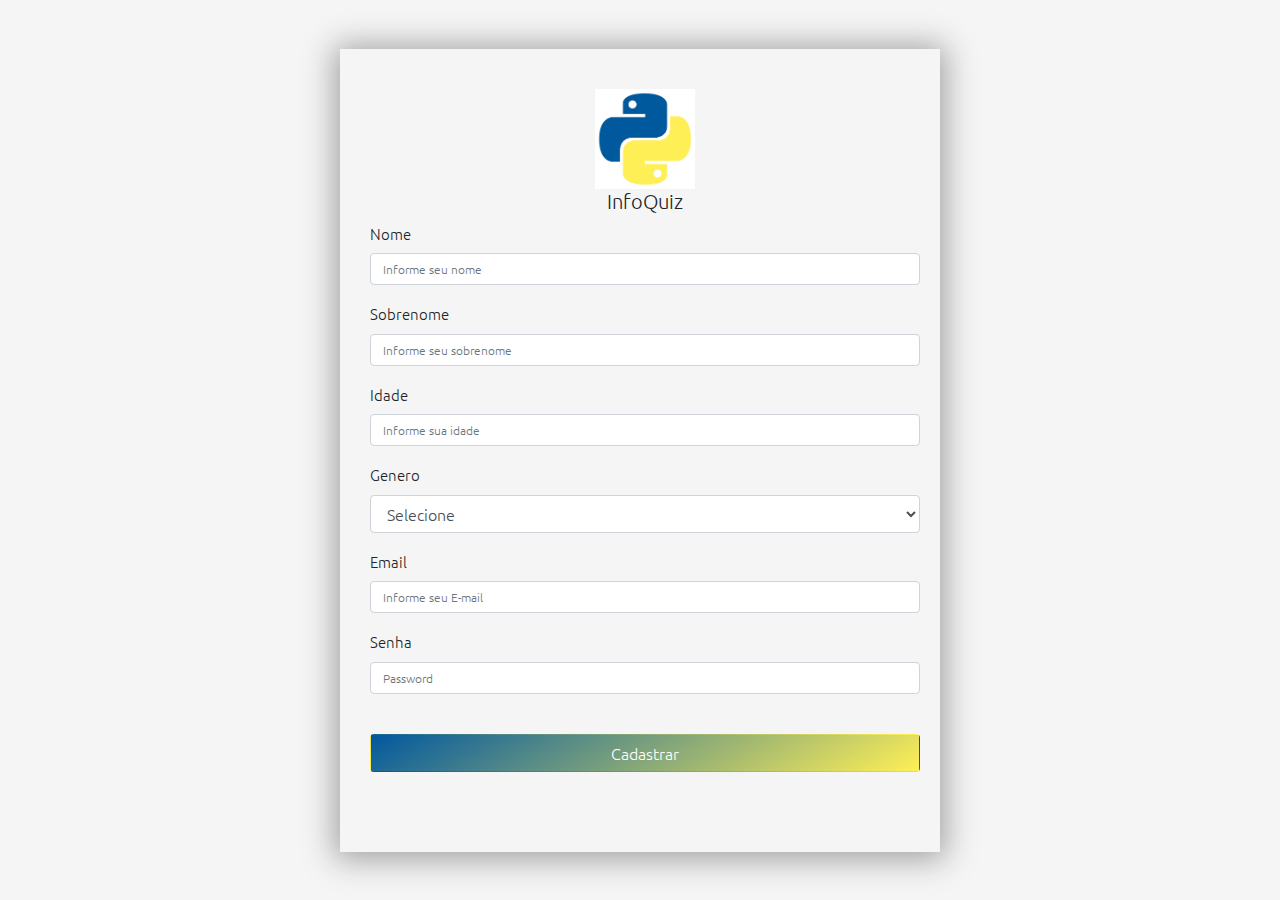
==== commit 1db55840: "PythonPage" ====
--- a/views/cadastro.html
+++ b/views/cadastro.html
@@ -1,59 +1,63 @@
 <!DOCTYPE html>
-<html lang="en">
-    <head>
-        <meta charset="UTF-8">
-        <meta name="viewport" content="width=device-width, initial-scale=1.0">
-        <meta http-equiv="X-UA-Compatible" content="ie=edge">
-        <link rel="stylesheet" href="../css/all.css">
-        <link rel="stylesheet" href="../plugins/bootstrap/css/bootstrap.min.css">
-        <link rel="stylesheet" href="../plugins/fontawesome/css/all.min.css">
-        <title>Dashboard Temperatura</title>
-    </head>
-    <body>
-        <div class="register-parent">
-            <div class="register">
-              <div class="register-title">
-                <img src="../img/luckybox.png" alt="">
-                <h2>InfoQuiz</h2>
-              </div>
-                <form>
-                    <div class="form-group">
-                      <label for="name">Nome</label>
-                      <input type="text" class="form-control" id="name" placeholder="Informe seu nome">
-                    </div>
-                    <div class="form-group">
-                      <label for="lastname">Sobrenome</label>
-                      <input type="text" class="form-control" id="lastname" placeholder="Informe seu sobrenome">
-                    </div> 
-                    <div class="form-group">
-                      <label for="age">Idade</label>
-                      <input type="text" class="form-control" id="age" placeholder="Informe sua idade">
-                    </div> 
-                    <div class="form-group">
-                      <label for="gender">Genero</label>
-                        <select class="form-control" id="gender">
-                            <option>Selecione</option>
-                            <option>Feminino</option>
-                            <option>Masculino</option>
-                        </select>
-                    </div> 
-                    <div class="form-group">
-                      <label for="exampleInputEmail1">Email</label>
-                      <input type="email" class="form-control" id="exampleInputEmail1" aria-describedby="emailHelp" placeholder="Informe seu E-mail">
-                    </div>  
-                    <div class="form-group">
-                      <label for="exampleInputPassword1">Senha</label>
-                      <input type="password" class="form-control" id="exampleInputPassword1" placeholder="Password">
-                    </div>
-                    <button type="submit" class="btn">Cadastrar</button>
-                </form>
-            </div>
+<html lang="pt-br">
 
+<head>
+  <meta charset="UTF-8">
+  <meta name="viewport" content="width=device-width, initial-scale=1.0">
+  <meta http-equiv="X-UA-Compatible" content="ie=edge">
+  <link rel="stylesheet" href="../css/all.css">
+  <link rel="stylesheet" href="../plugins/bootstrap/css/bootstrap.min.css">
+  <link rel="stylesheet" href="../plugins/fontawesome/css/all.min.css">
+  <title>Dashboard Temperatura</title>
+</head>
+
+<body>
+  <div class="register-parent">
+    <div class="register">
+      <div class="register-title">
+        <img src="../img/python.png" alt="">
+        <h2>InfoQuiz</h2>
+      </div>
+      <form>
+        <div class="form-group">
+          <label for="name">Nome</label>
+          <input type="text" class="form-control" id="name" placeholder="Informe seu nome">
         </div>
-        <script src="../plugins/bootstrap/js/bootstrap.min.js"> </script>
-        <script src="../plugins/fontawesome/js/all.min.js"></script>
-        <script type="text/javascript" src="../js/paho_mqtt/paho-mqtt-min.js"></script>
-        <script type="text/javascript" src="../js/paho_mqtt/paho-mqtt.js"></script>
-        <script type="text/javascript" src="../js/paho_mqtt/sub-paho.js"></script>
-    </body>
+        <div class="form-group">
+          <label for="lastname">Sobrenome</label>
+          <input type="text" class="form-control" id="lastname" placeholder="Informe seu sobrenome">
+        </div>
+        <div class="form-group">
+          <label for="age">Idade</label>
+          <input type="text" class="form-control" id="age" placeholder="Informe sua idade">
+        </div>
+        <div class="form-group">
+          <label for="gender">Genero</label>
+          <select class="form-control" id="gender">
+            <option>Selecione</option>
+            <option>Feminino</option>
+            <option>Masculino</option>
+          </select>
+        </div>
+        <div class="form-group">
+          <label for="exampleInputEmail1">Email</label>
+          <input type="email" class="form-control" id="exampleInputEmail1" aria-describedby="emailHelp"
+            placeholder="Informe seu E-mail">
+        </div>
+        <div class="form-group">
+          <label for="exampleInputPassword1">Senha</label>
+          <input type="password" class="form-control" id="exampleInputPassword1" placeholder="Password">
+        </div>
+        <button type="submit" class="btn">Cadastrar</button>
+      </form>
+    </div>
+
+  </div>
+  <script src="../plugins/bootstrap/js/bootstrap.min.js"> </script>
+  <script src="../plugins/fontawesome/js/all.min.js"></script>
+  <script type="text/javascript" src="../js/paho_mqtt/paho-mqtt-min.js"></script>
+  <script type="text/javascript" src="../js/paho_mqtt/paho-mqtt.js"></script>
+  <script type="text/javascript" src="../js/paho_mqtt/sub-paho.js"></script>
+</body>
+
 </html>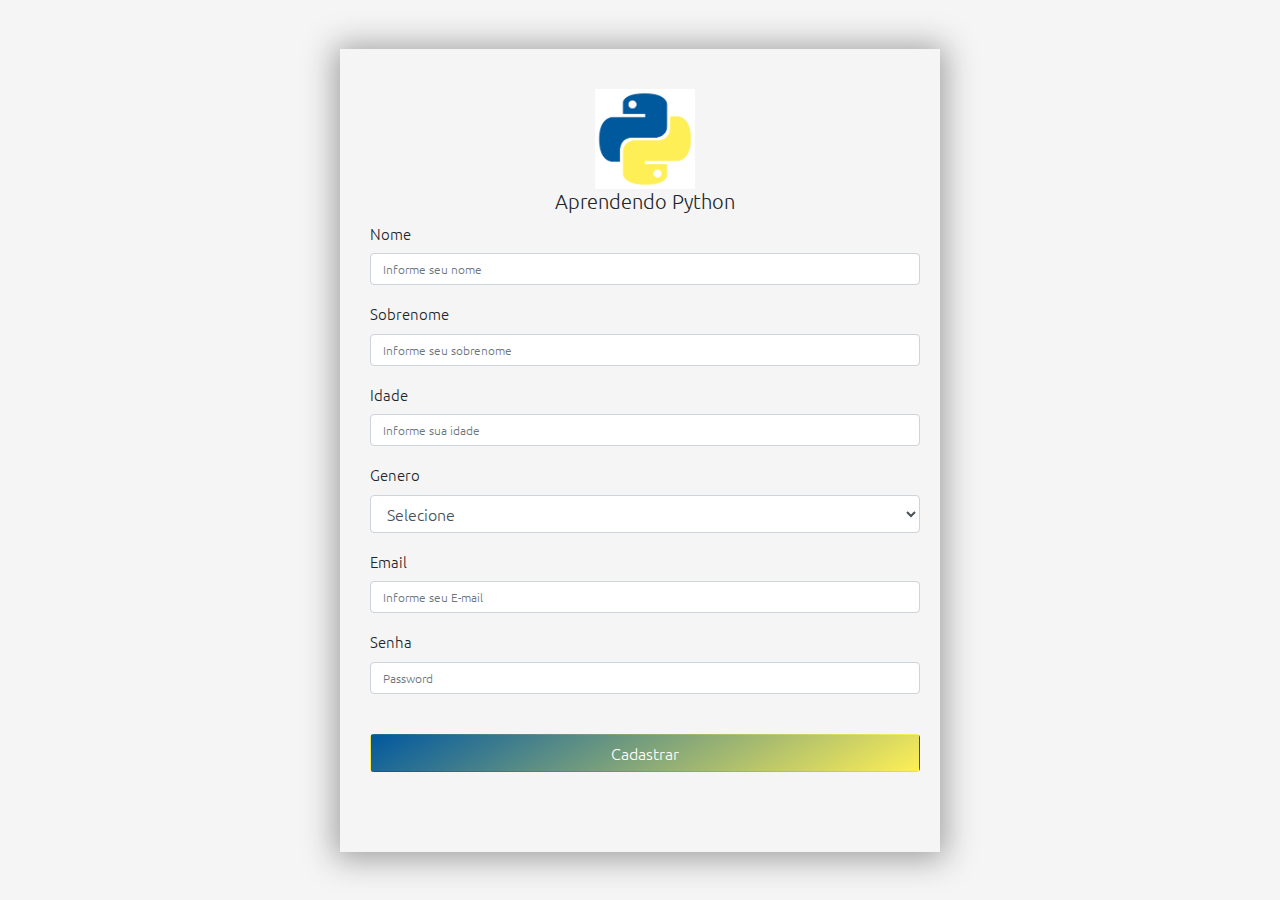
==== commit 41004b3a: "Perfil" ====
--- a/views/cadastro.html
+++ b/views/cadastro.html
@@ -16,7 +16,7 @@
     <div class="register">
       <div class="register-title">
         <img src="../img/python.png" alt="">
-        <h2>InfoQuiz</h2>
+        <h2>Aprendendo Python</h2>
       </div>
       <form>
         <div class="form-group">
--- a/css/all.css
+++ b/css/all.css
@@ -4,4 +4,5 @@
 @import 'register.css';
 @import 'sidebar.css';
 @import 'header.css';
-@import 'main.css';+@import 'main.css';
+@import 'perfil.css';   